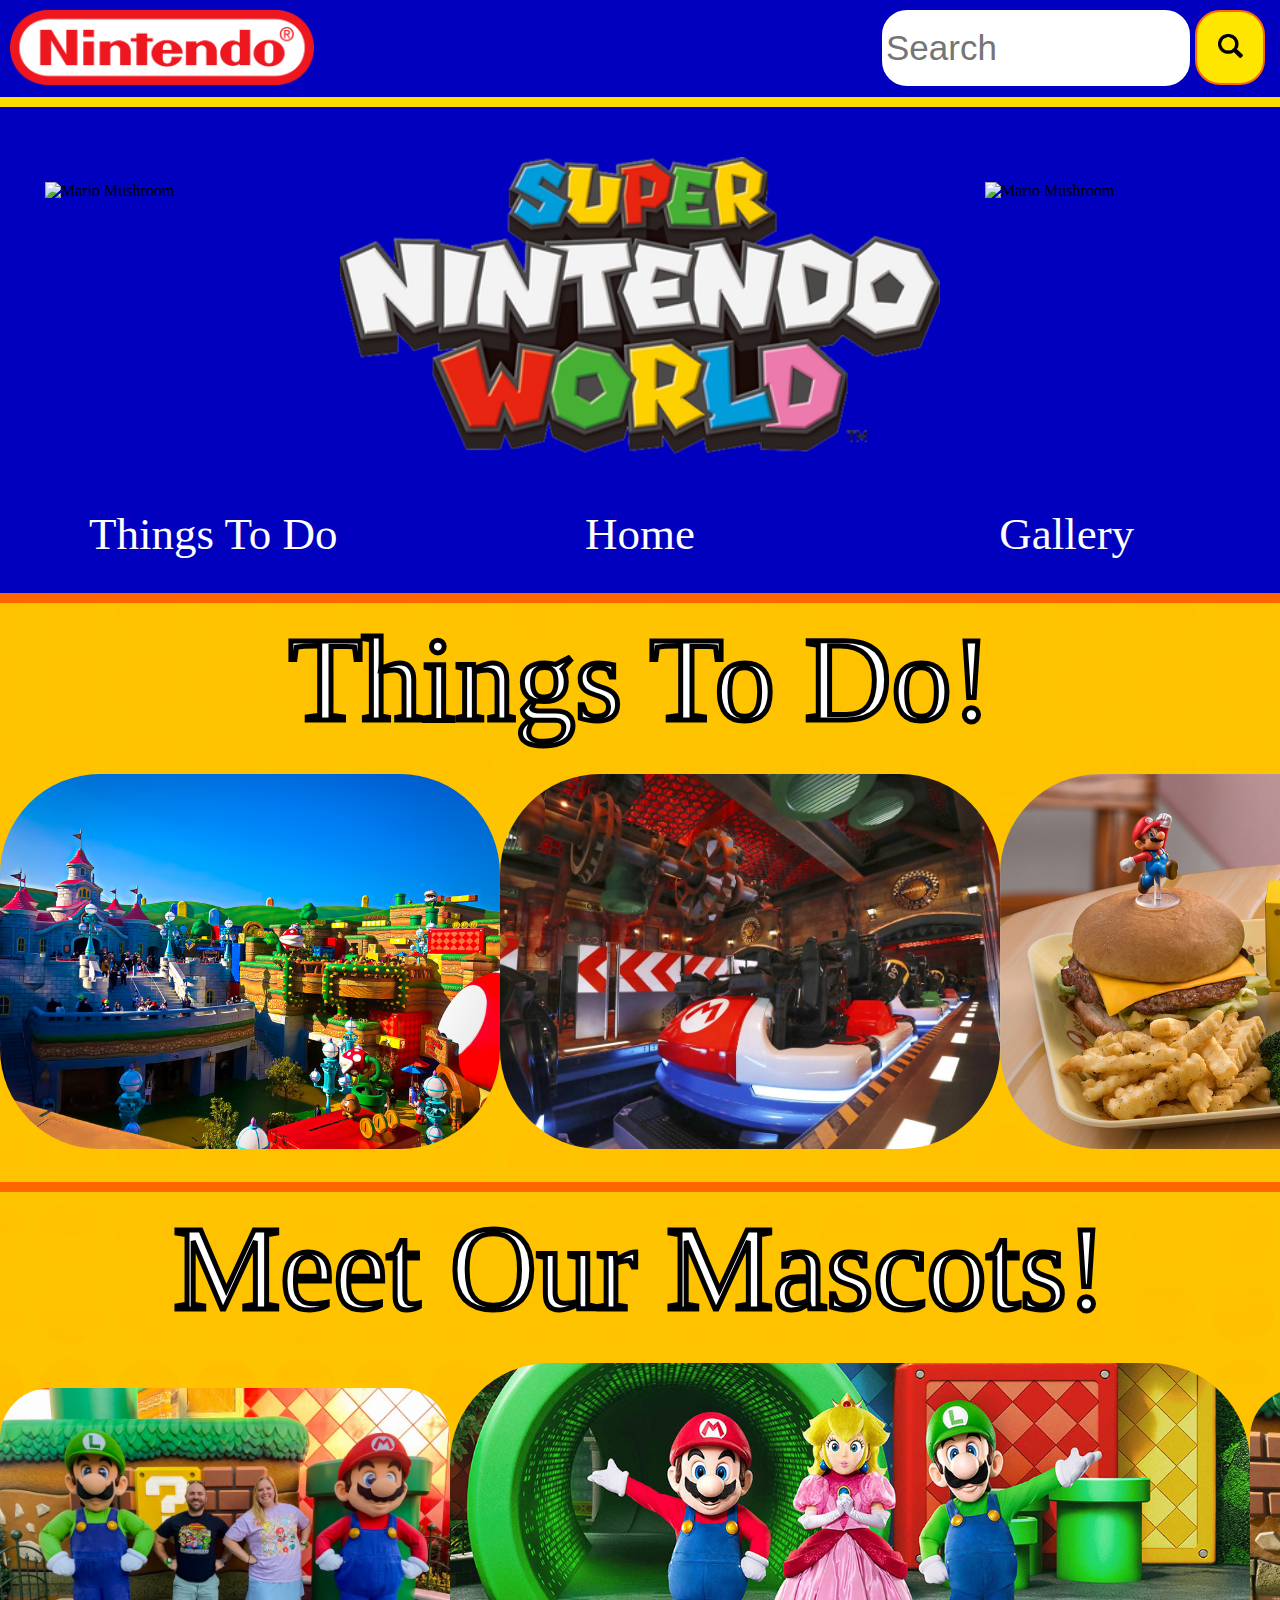
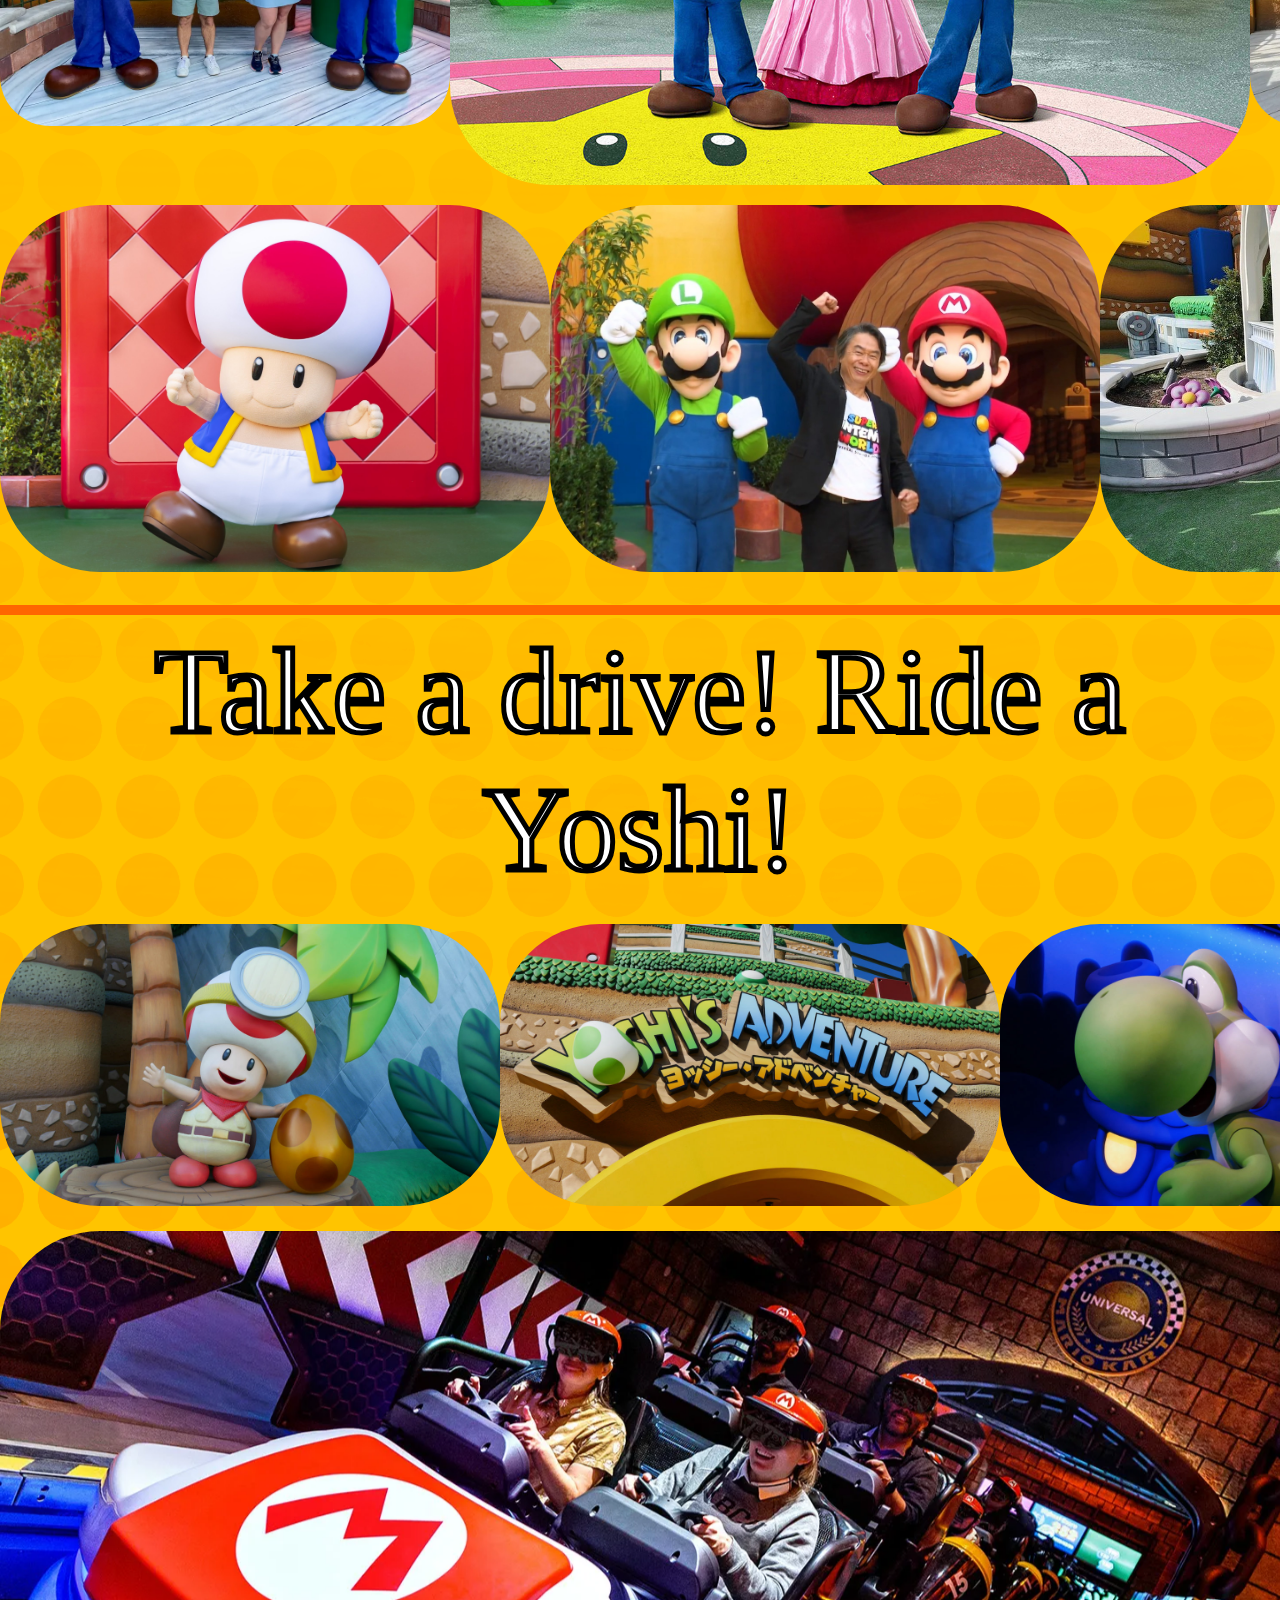
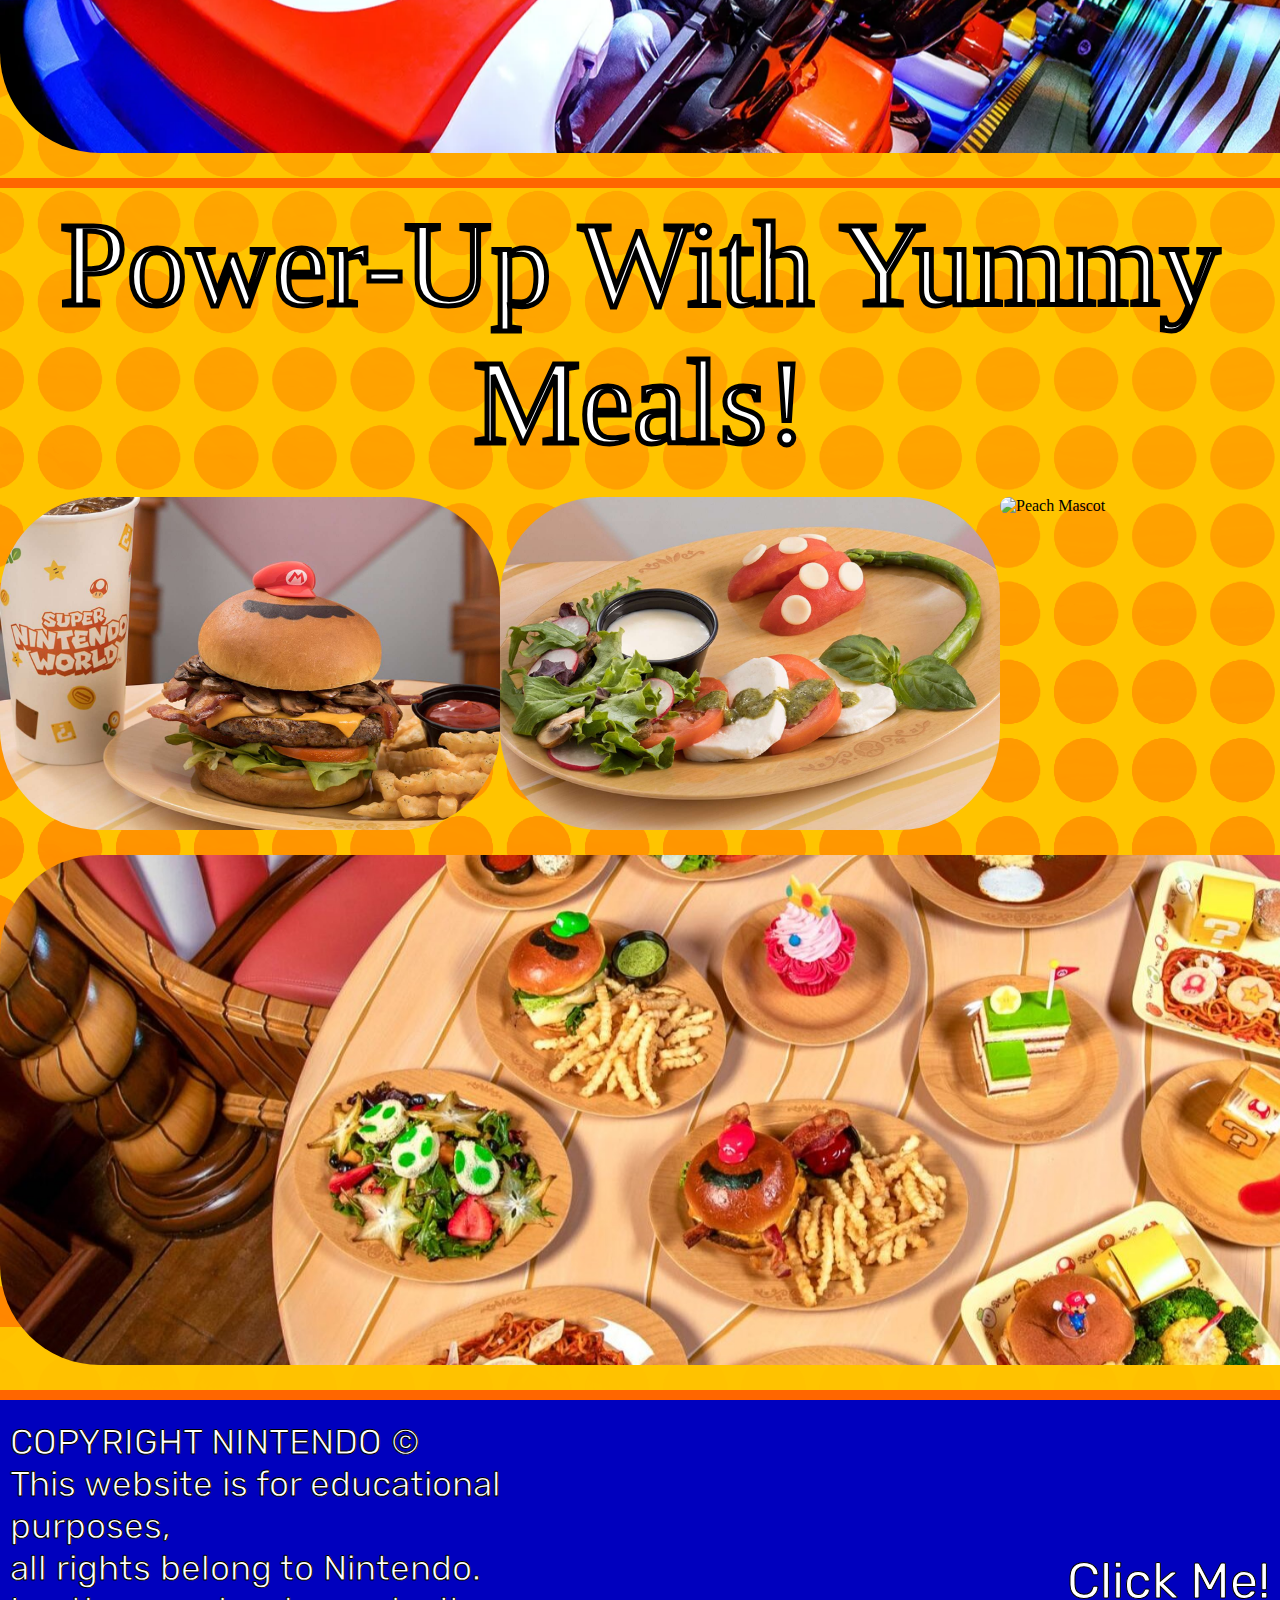
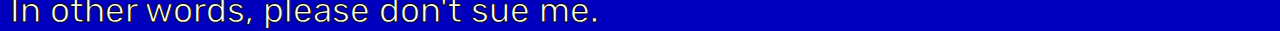
==== things_to_do.html @ c55e4cf8 "Anything" ====
<!DOCTYPE html>
<html lang="en">
<head>
  <meta charset="UTF-8">
  <meta name="viewport" content="width=device-width, initial-scale=1.0">
  <title>Things To Do - Super Nintendo World</title>
  <link rel="icon" type="image/x-icon" href="images/power_star.png">

  <link href="https://fonts.cdnfonts.com/css/new-super-mario-font-u" rel="stylesheet">

  <link rel="preconnect" href="https://fonts.googleapis.com">
  <link rel="preconnect" href="https://fonts.gstatic.com" crossorigin>
  <link href="https://fonts.googleapis.com/css2?family=Rubik&display=swap" rel="stylesheet">

  <link rel="stylesheet" href="styles/things_to_do_styles.css">
</head>

<body>
  
  <div class="top_part">

    <header>

      <div>
        <img class="nintendo_logo" src="images/nintendo_logo.png" alt="The Nintendo Logo" height= 75px>
      </div>

      <div class="search_box">
        <input type="text" placeholder="Search" style="height:70px; width:300px">
      </div> 
        
      <div>
        <a href="error_screen.html">
          <button class="search_button">
            <img src="images/search_icon.png" alt="Search Icon" width="25"> 
          </button>
        </a>
      </div>

    </header>

    <hr class="yellow_line">

    <div class="welcome_part">
      
      <div>
        <img class="beginning_star" src="images/3D-superstar.png" alt="Mario Mushroom" width="250">
      </div>

      <div class="guide_title">
        <img class="main_logo" src="images/Super_Nintendo_World_Logo.png" alt="Super Nintendo World Logo">
      </div>

      <div>
        <img class="beginning_star" src="images/3D-superstar.png" alt="Mario Mushroom" width="250">
      </div>

    </div>
  
    <div class="navigation">
      <div class="option"><a href="things_to_do.html">Things To Do</a></div>
      <div class="option"><a href="index.html">Home</a></div>
      <div class="option"><a href="gallery.html">Gallery</a></div>
    </div>

    <hr>

  </div>

  <div class="what_to_do">
    Things To Do!
  </div> 

  <div class="rides_grid">
    <div><img class="rides_first_photos" src="images/things_to_do_homepage_1.jpeg" alt="Toad Mascot"></div>
    <div><img class="rides_first_photos" src="images/things_to_do_homepage_2.jpg" alt="Mario, Luigi & Miyamoto"></div>
    <div><img class="rides_first_photos" src="images/things_to_do_homepage_3.jpeg" alt="Peach Mascot"></div>
  </div>

  <hr>

  <div class="meet_our_mascots_txt">
    Meet Our Mascots!
  </div> 

  <div class="mascots_grid">
    <div><img class="image_right_left" src="images/meet_our_mascots_1.png" alt="Attendees next to Mario & Luigi mascots"></div>
    <div><img class="middle_mascots" src="images/mario_luigi_peach_mascots.png" alt="Mario, Luigi & Peach mascots"></div>
    <div><img class="image_right_left" src="images/meet_our_mascots_2.png" alt="Attendees next to Mario & Luigi mascots"></div>
  </div>

  <div class="mascots_below">
    <div><img class="bottom_three" src="images/toad.jpg" alt="Toad Mascot"></div>
    <div><img class="bottom_three" src="images/mario_luigi_dad.jpg" alt="Mario, Luigi & Miyamoto"></div>
    <div><img class="bottom_three" src="images/peach.jpeg" alt="Peach Mascot"></div>
  </div>

  <hr>

  <div class="meet_our_mascots_txt">
    Take a drive! Ride a Yoshi!
  </div> 

  <div class="rides_grid">
    <div><img class="rides_first_photos" src="images/ride-1.jpeg" alt="Toad Mascot"></div>
    <div><img class="rides_first_photos" src="images/ride_2.jpeg" alt="Mario, Luigi & Miyamoto"></div>
    <div><img class="rides_first_photos" src="images/ride_3.jpeg" alt="Peach Mascot"></div>
  </div>

  <div>
    <img src="images/mario_kart_ride_nintendo_world.png" alt="Mario Kart Ride at Nintendo World" style="width: 1700px; border-radius: 100px; margin-left: auto; margin-right: auto; display: block; margin-bottom: 25px">
  </div>

  <hr>

  <div class="meet_our_mascots_txt">
    Power-Up With Yummy Meals!
  </div> 

  <div class="rides_grid">
    <div><img class="rides_first_photos" src="images/foods_1.jpg" alt="Toad Mascot"></div>
    <div><img class="rides_first_photos" src="images/foods_2.jpg" alt="Mario, Luigi & Miyamoto"></div>
    <div><img class="rides_first_photos" src="images/foods-3.png" alt="Peach Mascot"></div>
  </div>

  <div>
    <img src="images/foods-4.jpg" alt="Mario Kart Ride at Nintendo World" style="width: 1700px; border-radius: 100px; margin-left: auto; margin-right: auto; display: block; margin-bottom: 25px;">
  </div>

  <div class="footer_color">

    <hr>

    <footer>

      <div class="disclaimer">
        <div>COPYRIGHT NINTENDO ©</div>
        <div>This website is for educational purposes,<br> all rights belong to Nintendo. <br> In other words, please don't sue me.</div>
      </div>

      <div>
        <button id="showGifBtn" class="easter_image">
          <img class="mario_block" src="images/mario_question_block.webp" alt="Super Mario Easter Egg Question Block">
        </button>
        
        <!--DISCLAIMER: I GOT THESE CODES ONLINE ↓↓↓↓, I DID NOT MAKE THEM, WAS JUST USED FOR THE EASTER EGG :)-->

        <div id="gifModal" style="display: none; position: fixed; top: 0; left: 0; width: 100%; height: 100%; background: rgba(0, 0, 0, 0.8);">
          <span class="close" onclick="closeModal()" style="color: #fff; position: absolute; top: 10px; right: 10px; font-size: 20px; cursor: pointer;">&times;</span>
          <img src="images/mario_and_luigi_dancing.gif" alt="Dancing Mario and Luigi GIF" style="width: 1368px; height: 768px; object-fit: cover; margin-left: auto; margin-right: auto; display: block; ">
          <audio id="backgroundMusic" src="music/super_nintendo_world_homepage.mp3" loop></audio>
        </div>
        
        <script src="script.js"></script>
        
        <!--DISCLAIMER: I GOT THESE CODES ONLINE ↑↑↑↑, I DID NOT MAKE THEM, WAS JUST USED FOR THE EASTER EGG :)-->
        
        <p class="click_me_text">Click Me!</p>

      </div>
              
    </footer>

  </div>  


</body>

</html>
---- styles/things_to_do_styles.css ----
body
{
  background-image: url('../images/things_to_do_background.png');
  margin: 0px;
}

.top_part
{
  background-color: rgb(0, 0, 190);
}

header
{
  display: grid;
  grid-template-columns: 1fr 1fr 85px;
  
  margin: 0px;
}

.search_box
{
  margin-top: 10px;
  text-align:right;
  padding-right: 5px;
}

input
{
  font-size: 35px;
  border-radius: 25px;
  border-style: solid;
  border-color:white;

}

.search_button
{
  margin-top: 10px;
  margin-right: 10px;
  border-style:solid;
  background-color: #ffe600;
  border-color: #ff6600;
  height: 75px;
  width: 70px;
  border-radius: 25px;
  cursor: pointer;
  transition: background-color 0.15s, color 0.15s;
}

.search_button:hover 
{
  background-color: #ff9900;
}

.search_button:active {
  background-color: #ff6600;
}

.welcome_part
{
  margin-top: 50px;
  margin-bottom: 50px;
  display: grid;
  grid-template-columns: 1fr 1fr 1fr;
}

.guide_title
{
  text-align: center;
}

.main_logo
{
  width: 600px;
}

.navigation
{
  display: grid;
  grid-template-columns: 1fr 1fr 1fr;
}

.option
{
  text-align: center;
  margin-bottom: 25px;
}

.option a
{
  color: white;
  text-decoration: none;
  font-family: 'New Super Mario Font U';
  font-size: 45px;
}

.option a:hover {
  color: rgb(125, 125, 255);
}

.option a:active {
  color: rgb(89, 89, 255);
}

hr
{
  background-color:#ff6600;
  border: none;
  height: 10px;
}

.yellow_line
{
  background-color:#ffdd00;
  border: none;
  height: 10px;
}

.nintendo_logo
{
  margin-left: 10px;
  margin-top: 10px;
}

.beginning_star
{
  margin-left: auto;
  margin-right: auto;
  display: block;
  margin-top: 25px;
}

.mascots_grid
{
  display: grid;
  grid-template-columns: 1fr 1.25fr 1fr;
}

.meet_our_mascots_txt
{
  font-size: 120px;
  font-family: 'New Super Mario Font U';
  text-align: center;
  color: white;
  -webkit-text-stroke: 5px black;
  margin-bottom: 25px;
}

.what_to_do
{
  font-size: 120px;
  font-family: 'New Super Mario Font U';
  text-align: center;
  color: white;
  -webkit-text-stroke: 5px black;
  margin-bottom: 25px;
}

.image_right_left
{
  width: 450px;
  margin-left: auto;
  margin-right: auto;
  margin-top: 25px;
  display: block;      
  border-radius: 50px;
}

.middle_mascots
{
  margin-left: auto;
  margin-right: auto;
  display: block;     
  width: 800px;
  border-radius: 100px;
  margin-bottom: 20px;
}

.mascots_below
{
  display: grid;
  grid-template-columns: 1fr 1fr 1fr;
}

.bottom_three
{
  width: 550px;
  border-radius: 100px;
  margin-left: auto;
  margin-right: auto;
  display: block;
  margin-bottom: 25px;
}

.rides_grid
{
  display: grid;
  grid-template-columns: 2fr 1fr 2fr;
}

.rides_first_photos
{
  width: 500px;
  margin-left: auto;
  margin-right: auto;
  display: block;
  border-radius: 100px;
  margin-bottom: 25px;
}

a
{
  text-decoration-line: none;
}

footer
{
  display: grid;
  grid-template-columns: 1fr 1fr;
}

.disclaimer
{
  font-size: 35px;
  margin-left: 10px;
  color: white;
  -webkit-text-stroke: 1px black;
  margin-top: 12.5px;
  font-family: 'Rubik';
}

.mario_block
{
  width: 125px;
  height: 125px;
  margin-left: 775px;
  margin-bottom: 0px;
  margin-top: 12.5px;
}

.click_me_text
{
  font-size: 50px;  
  margin-top: 0px;
  margin-right: 10px;
  color: white;
  -webkit-text-stroke: 1px black;
  margin-bottom: 0px;
  text-align: right;
  font-family: 'Rubik';
}

.easter_image
{
  background-color: rgb(0, 0, 190);
  border:none;
  width: 125px;
  height: 125px;
  cursor: pointer;
}

.footer_color
{
  background-color: rgb(0, 0, 190);
}
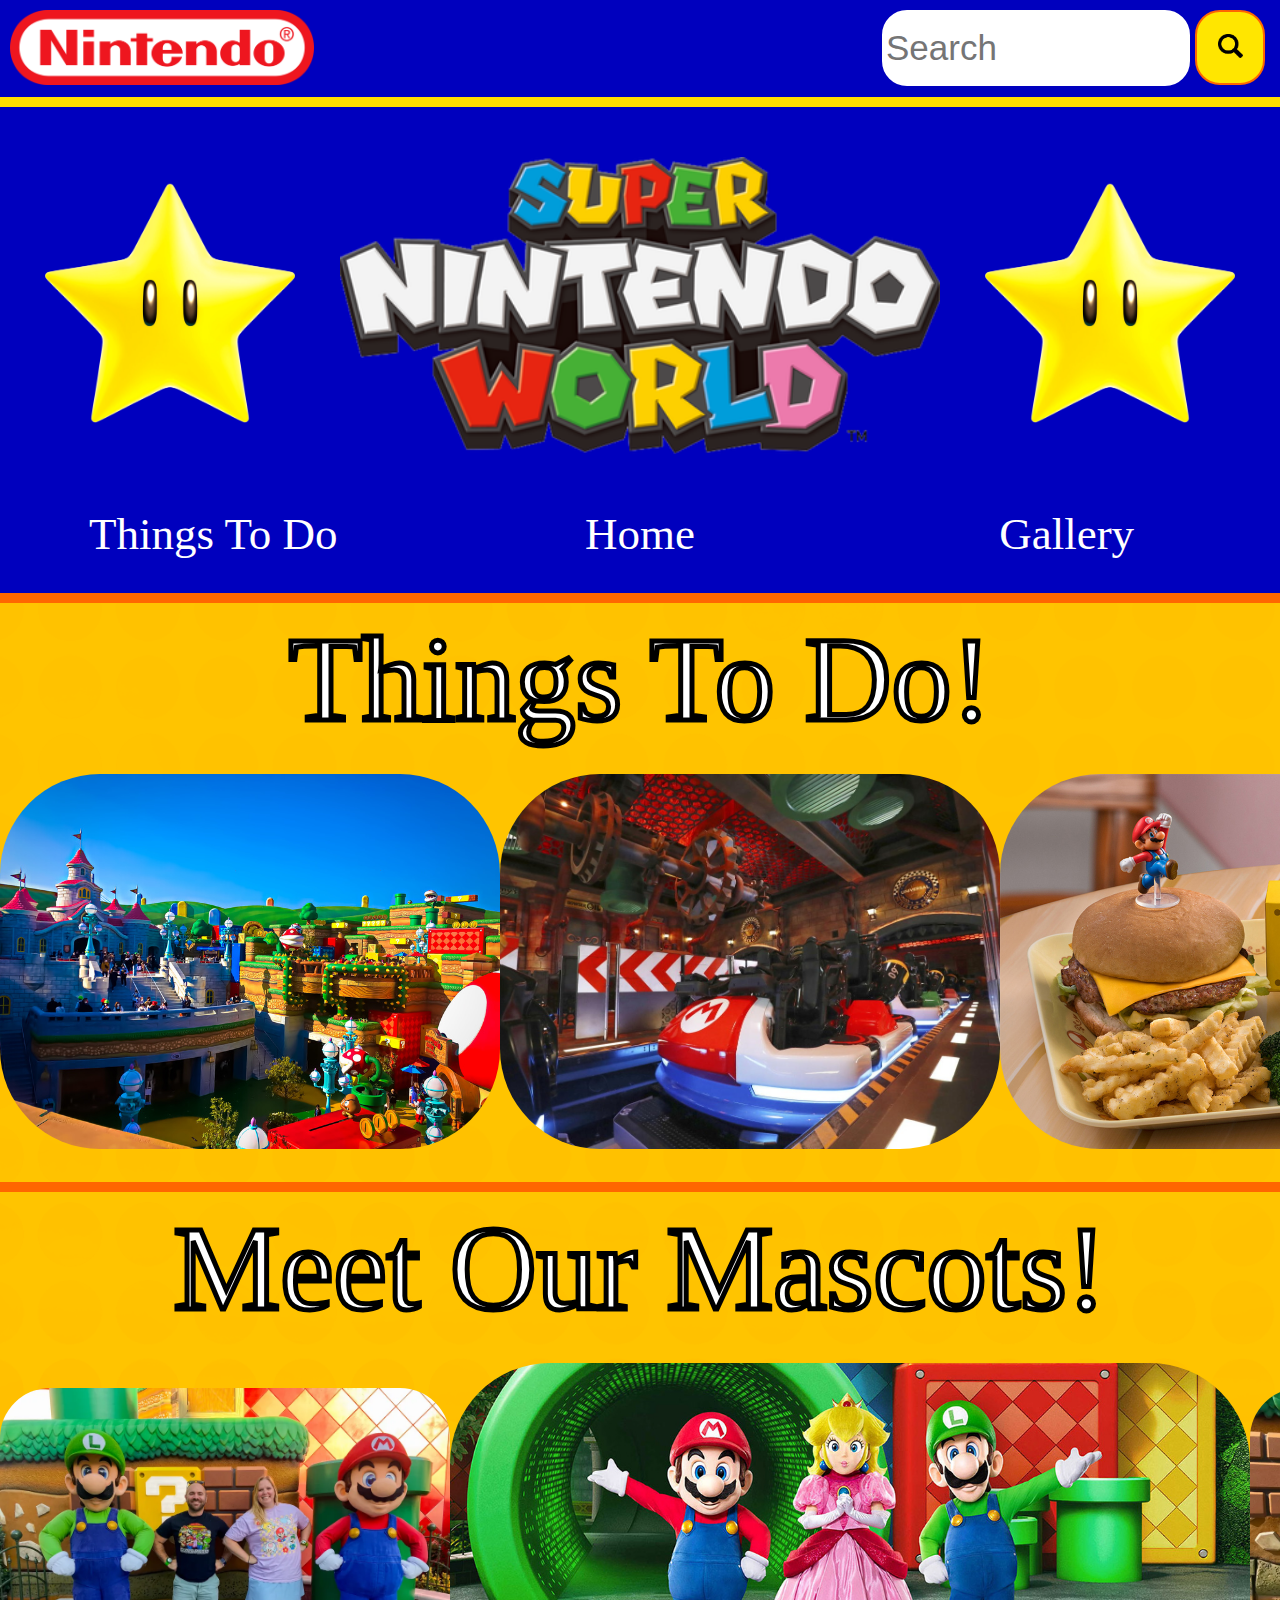
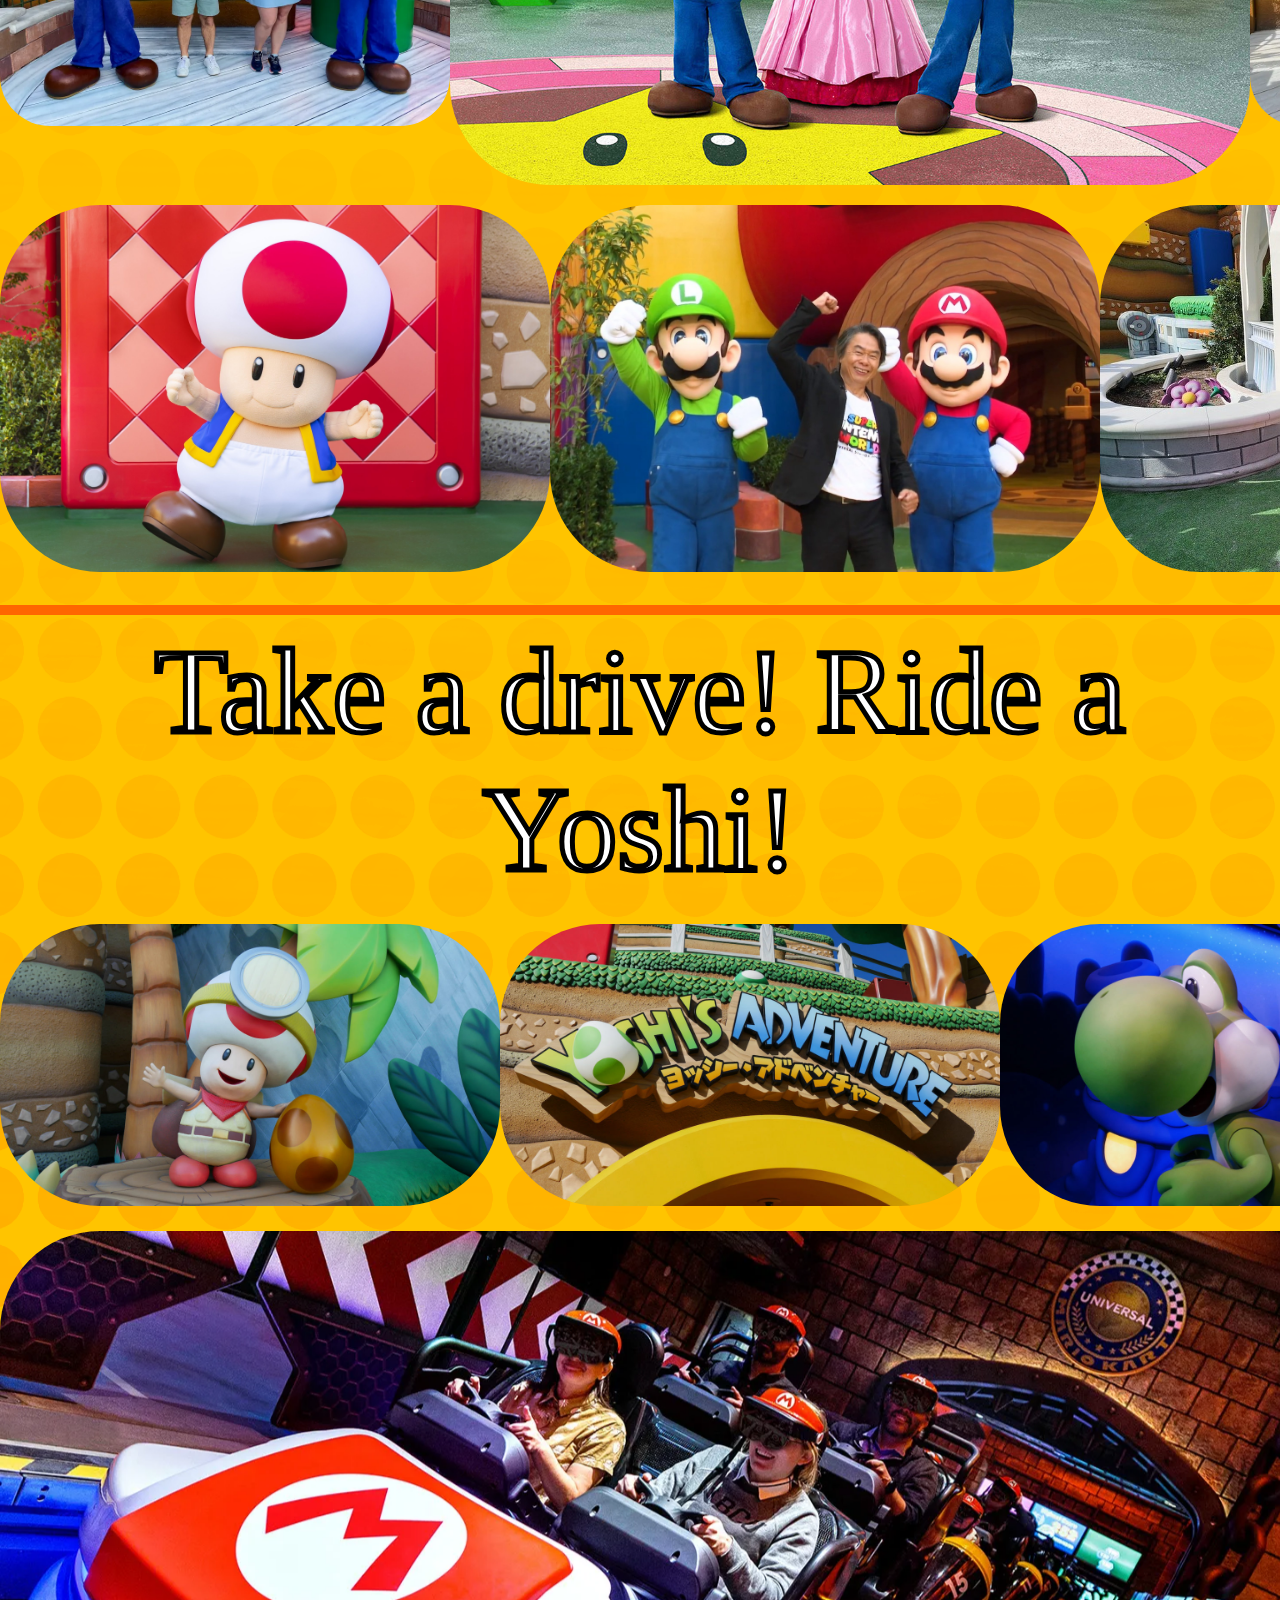
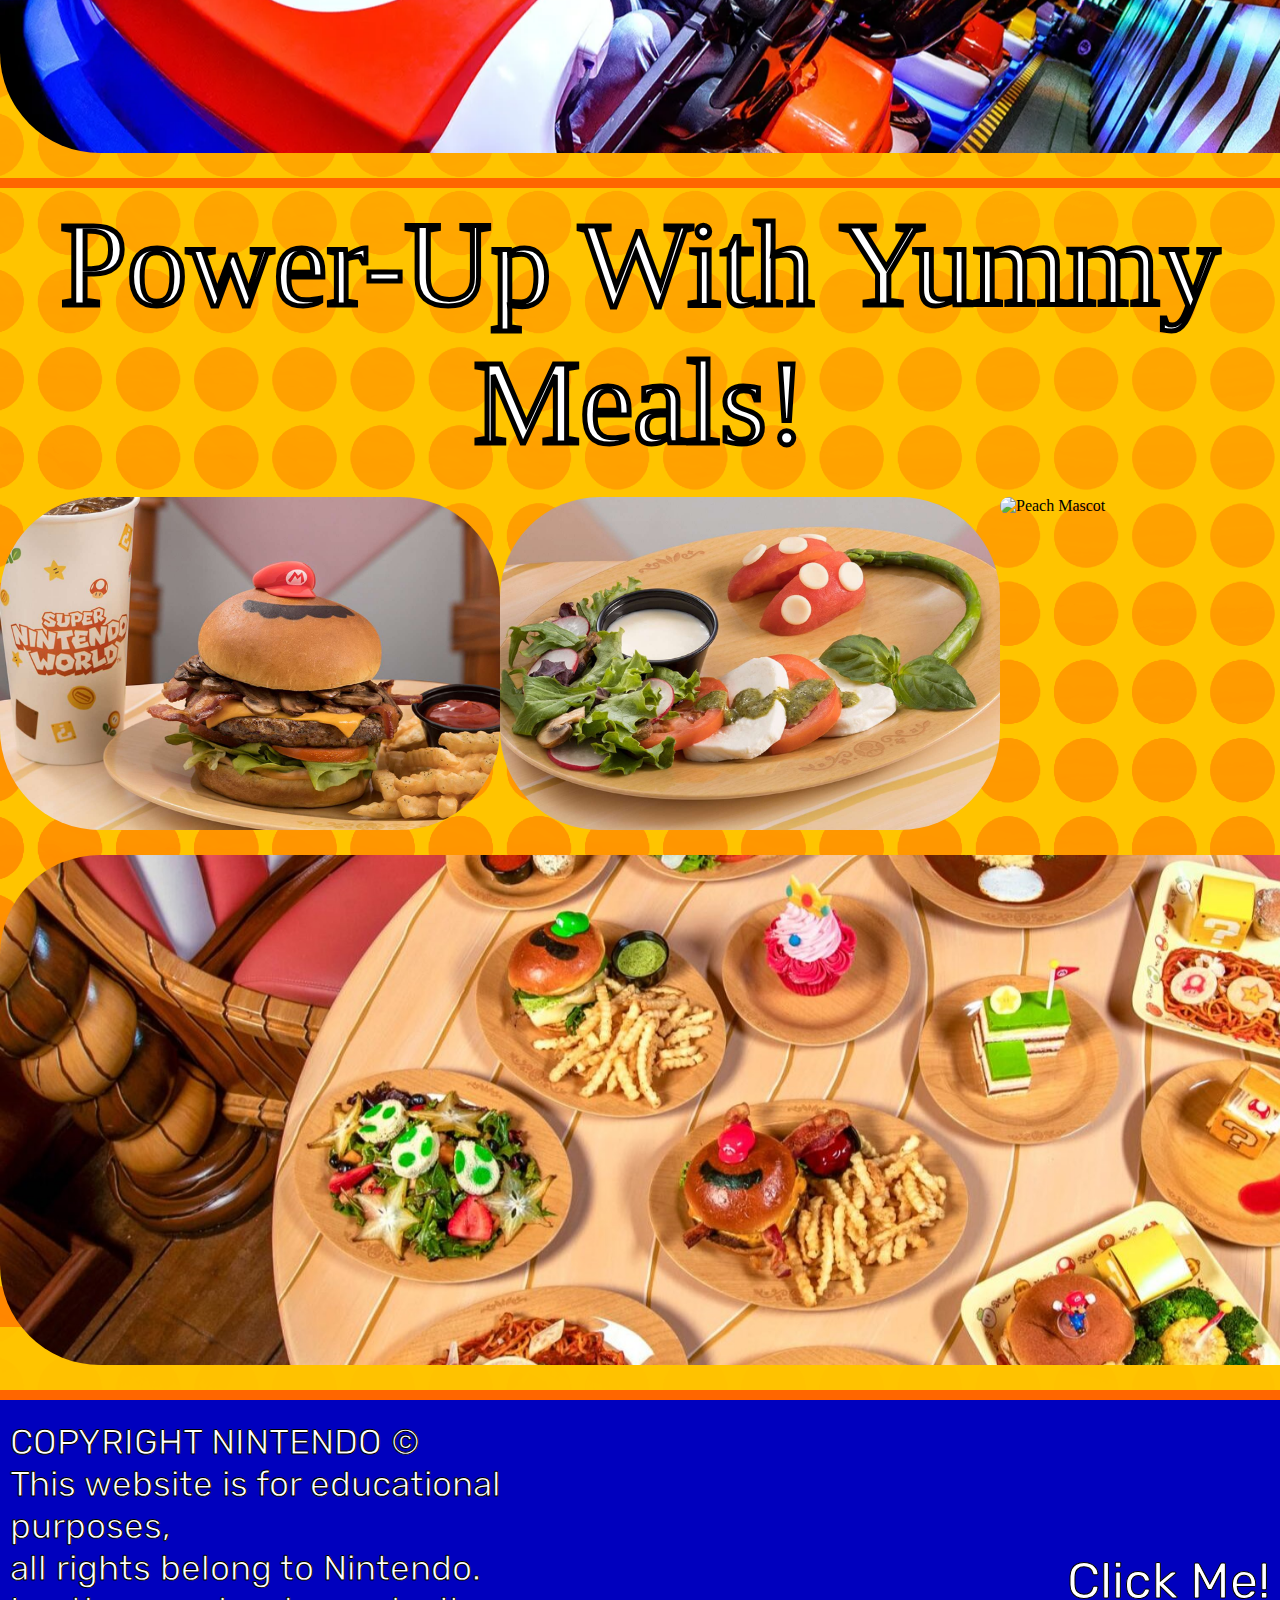
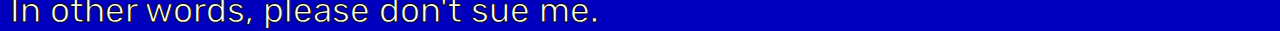
==== commit 9390ff61: "anything3" ====
--- a/things_to_do.html
+++ b/things_to_do.html
@@ -44,7 +44,7 @@
     <div class="welcome_part">
       
       <div>
-        <img class="beginning_star" src="images/3D-superstar.png" alt="Mario Mushroom" width="250">
+        <img class="beginning_star" src="images/3d-superstar.png" alt="Mario Mushroom" width="250">
       </div>
 
       <div class="guide_title">
@@ -52,7 +52,7 @@
       </div>
 
       <div>
-        <img class="beginning_star" src="images/3D-superstar.png" alt="Mario Mushroom" width="250">
+        <img class="beginning_star" src="images/3d-superstar.png" alt="Mario Mushroom" width="250">
       </div>
 
     </div>
